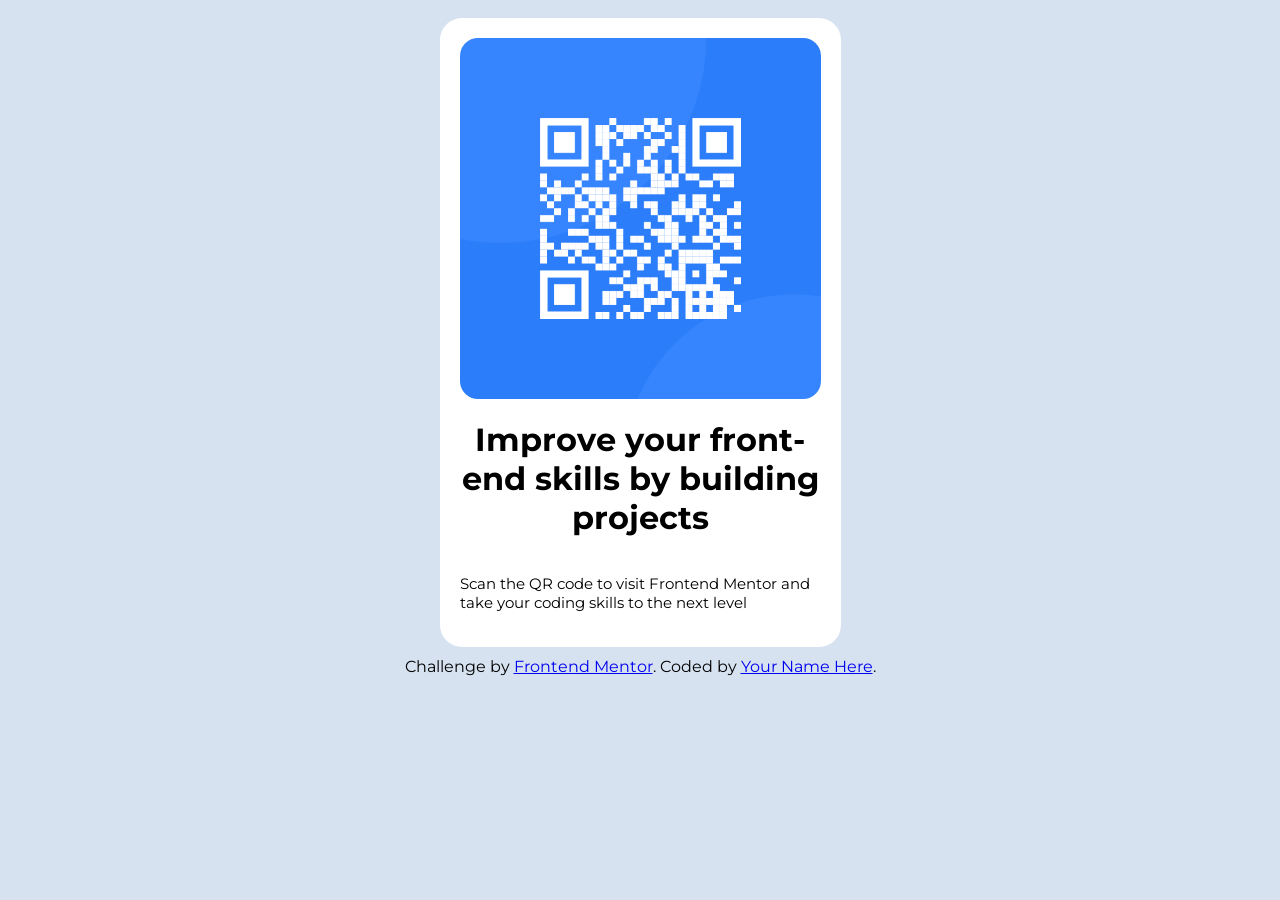
==== qr-code-component-main/index.html @ 8b25e1b1 "Adding all content so far" ====
<!DOCTYPE html>
<html lang="en">
<head>
  <meta charset="UTF-8">
  <meta name="viewport" content="width=device-width, initial-scale=1.0"> <!-- displays site properly based on user's device -->

  <link rel="icon" type="image/png" sizes="32x32" href="./images/favicon-32x32.png">
  
  <title>Frontend Mentor | QR code component</title>

  <link rel="stylesheet" href="styles.css">
  <link href="https://fonts.googleapis.com/css2?family=Montserrat:wght@300&display=swap" rel="stylesheet">
</head>
<body>
  <div class="content">
    <img class="qr-code" src="./images/image-qr-code.png" alt="QR CODE for Front-end mentor page">

    <h1>Improve your front-end skills by building projects</h1>

    <p>Scan the QR code to visit Frontend Mentor and take your coding skills to the next level</p>
  </div>
  <div class="attribution">
    Challenge by <a href="https://www.frontendmentor.io?ref=challenge" target="_blank">Frontend Mentor</a>. 
    Coded by <a href="#">Your Name Here</a>.
  </div>
</body>
</html>
---- qr-code-component-main/styles.css ----
body {
    font-family: 'Montserrat', sans-serif;
    background-color: hsl(212, 45%, 89%);
    display: flex;
    flex-direction: column;
    align-items: center;
}

.content {
    display: flex;
    flex-direction: column;
    width: 361px;
    background-color: hsl(0, 0%, 100%);
    margin: 10px;
    padding: 20px;
    border-radius: 22px;
}

.qr-code {
    border-radius: 18px;
}

h1 {
    text-align: center;
    font-weight: 700;
}

p {
    font-size: 15px;
}
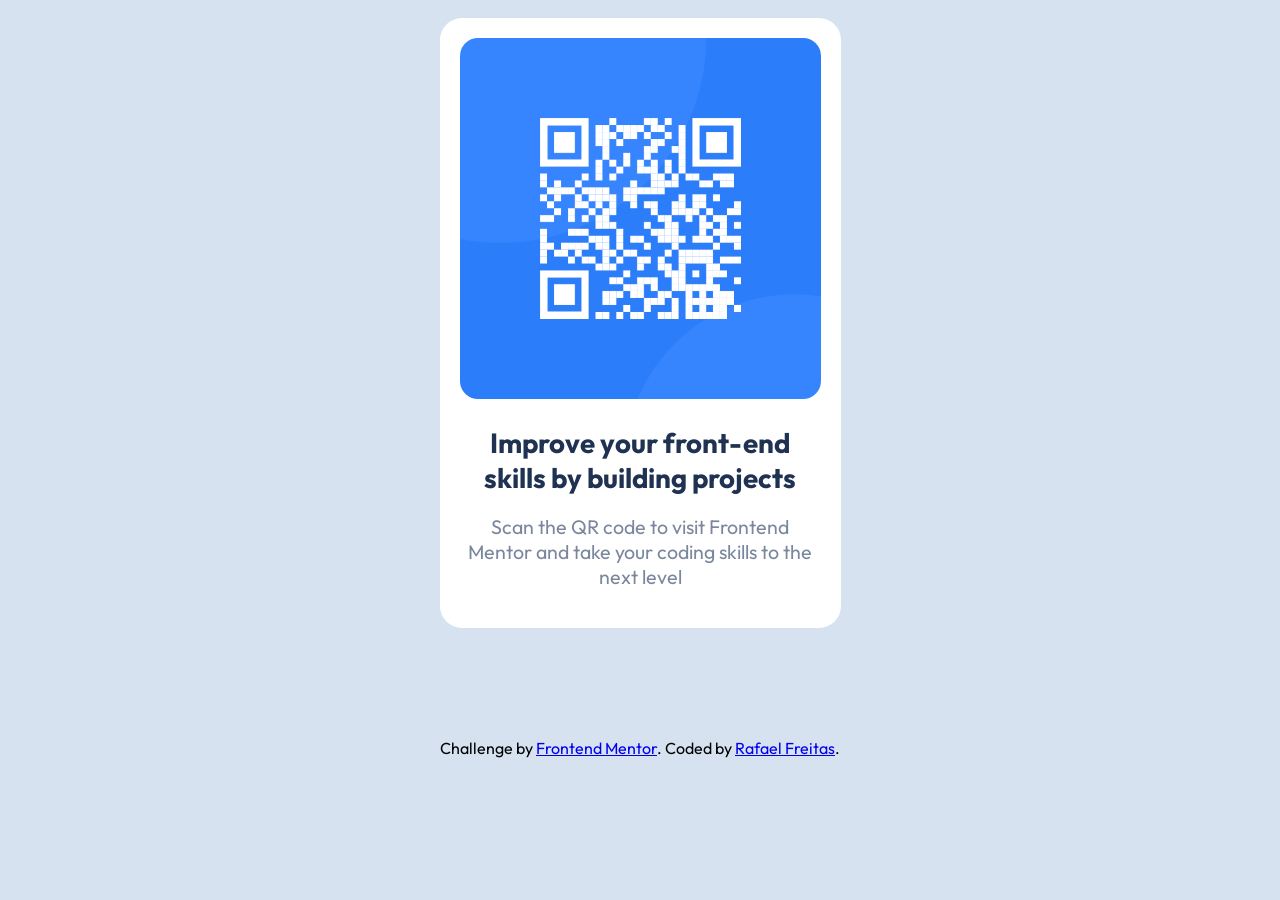
==== commit 97f5c0c6: "Working on font styling" ====
--- a/qr-code-component-main/index.html
+++ b/qr-code-component-main/index.html
@@ -9,7 +9,7 @@
   <title>Frontend Mentor | QR code component</title>
 
   <link rel="stylesheet" href="styles.css">
-  <link href="https://fonts.googleapis.com/css2?family=Montserrat:wght@300&display=swap" rel="stylesheet">
+  <link href="https://fonts.googleapis.com/css2?family=Outfit:wght@400;700&display=swap" rel="stylesheet">
 </head>
 <body>
   <div class="content">
@@ -19,9 +19,13 @@
 
     <p>Scan the QR code to visit Frontend Mentor and take your coding skills to the next level</p>
   </div>
+
+ <footer>
   <div class="attribution">
     Challenge by <a href="https://www.frontendmentor.io?ref=challenge" target="_blank">Frontend Mentor</a>. 
-    Coded by <a href="#">Your Name Here</a>.
+    Coded by <a href="#">Rafael Freitas</a>.
   </div>
+ </footer> 
+  
 </body>
 </html>
--- a/qr-code-component-main/styles.css
+++ b/qr-code-component-main/styles.css
@@ -1,5 +1,5 @@
 body {
-    font-family: 'Montserrat', sans-serif;
+    font-family: 'Outfit', sans-serif;
     background-color: hsl(212, 45%, 89%);
     display: flex;
     flex-direction: column;
@@ -14,6 +14,8 @@
     margin: 10px;
     padding: 20px;
     border-radius: 22px;
+    text-align: center;
+    font-size: 15px;
 }
 
 .qr-code {
@@ -21,10 +23,17 @@
 }
 
 h1 {
-    text-align: center;
-    font-weight: 700;
+    color: hsl(218, 44%, 22%);
+    font-size: 27.685px;
+    margin-top: 26px;
 }
 
 p {
-    font-size: 15px;
+    color: hsl(220, 15%, 55%);
+    font-size: 19.6px;
+    margin-top: 0px;
+}
+
+.attribution {
+    margin-top: 100px;
 }
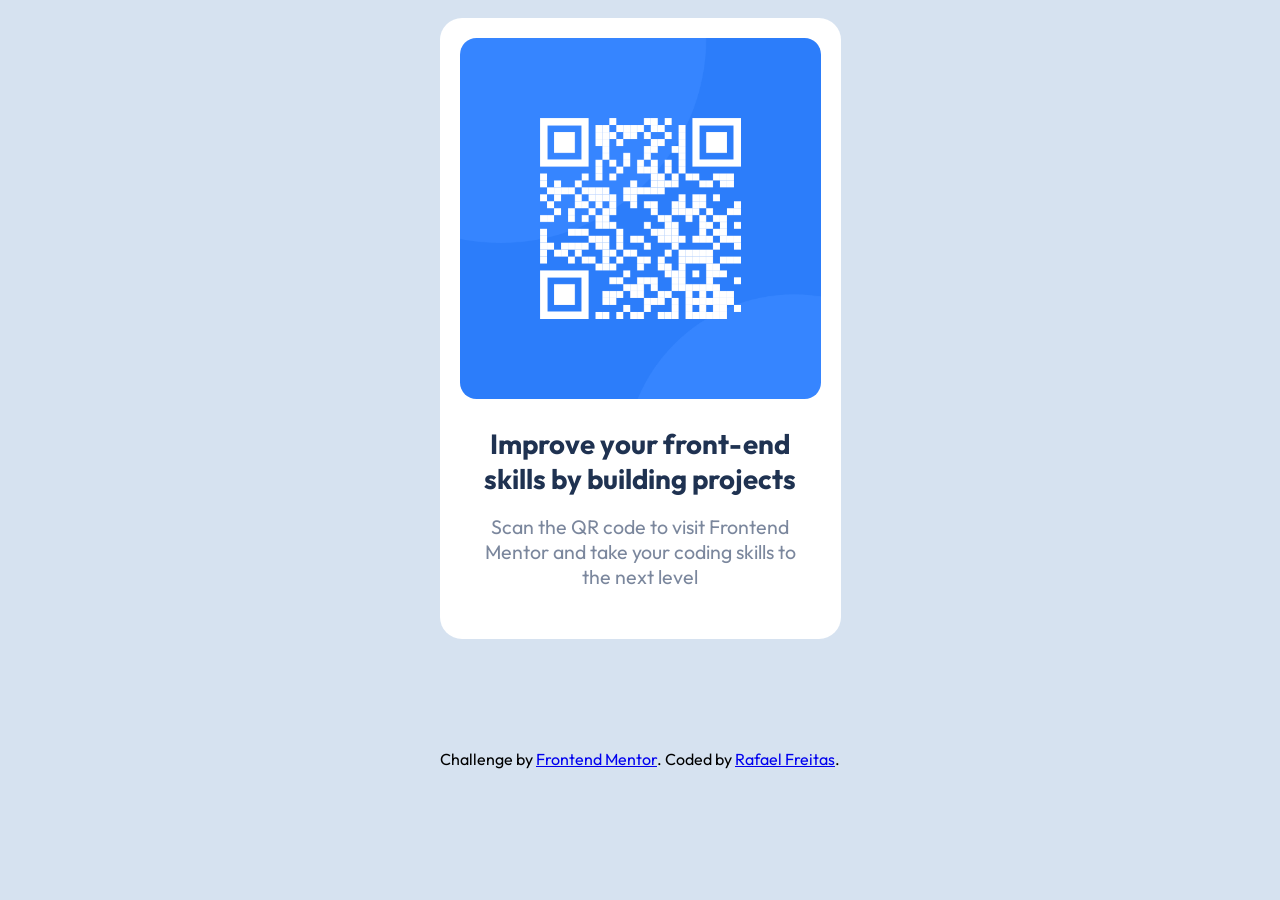
==== commit ba298398: "Final styling of texts" ====
--- a/qr-code-component-main/index.html
+++ b/qr-code-component-main/index.html
@@ -17,7 +17,9 @@
 
     <h1>Improve your front-end skills by building projects</h1>
 
-    <p>Scan the QR code to visit Frontend Mentor and take your coding skills to the next level</p>
+    <p>Scan the QR code to visit Frontend<br>
+      Mentor and take your coding skills to<br>
+      the next level</p>
   </div>
 
  <footer>
--- a/qr-code-component-main/styles.css
+++ b/qr-code-component-main/styles.css
@@ -10,6 +10,7 @@
     display: flex;
     flex-direction: column;
     width: 361px;
+    height: 581px;
     background-color: hsl(0, 0%, 100%);
     margin: 10px;
     padding: 20px;
@@ -19,13 +20,13 @@
 }
 
 .qr-code {
-    border-radius: 18px;
+    border-radius: 16.5px;
 }
 
 h1 {
     color: hsl(218, 44%, 22%);
     font-size: 27.685px;
-    margin-top: 26px;
+    margin-top: 26.698px;
 }
 
 p {
